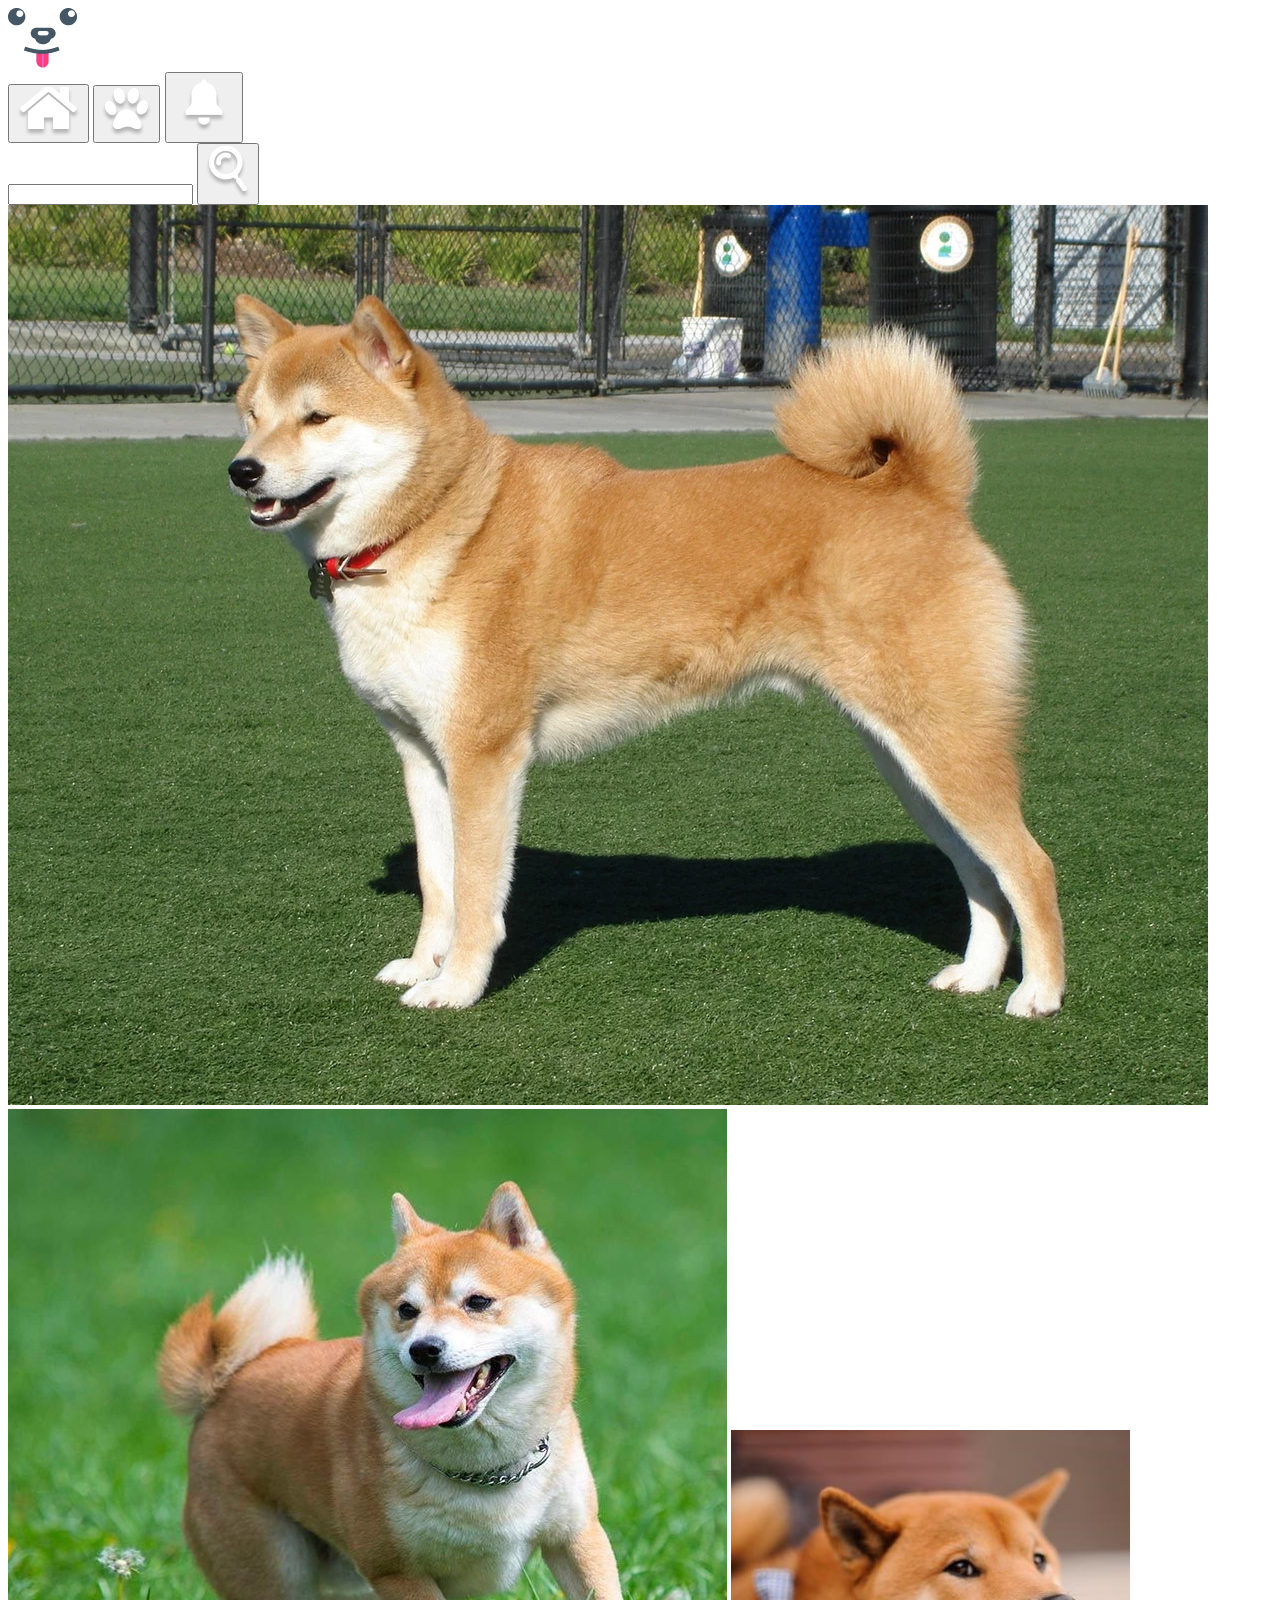
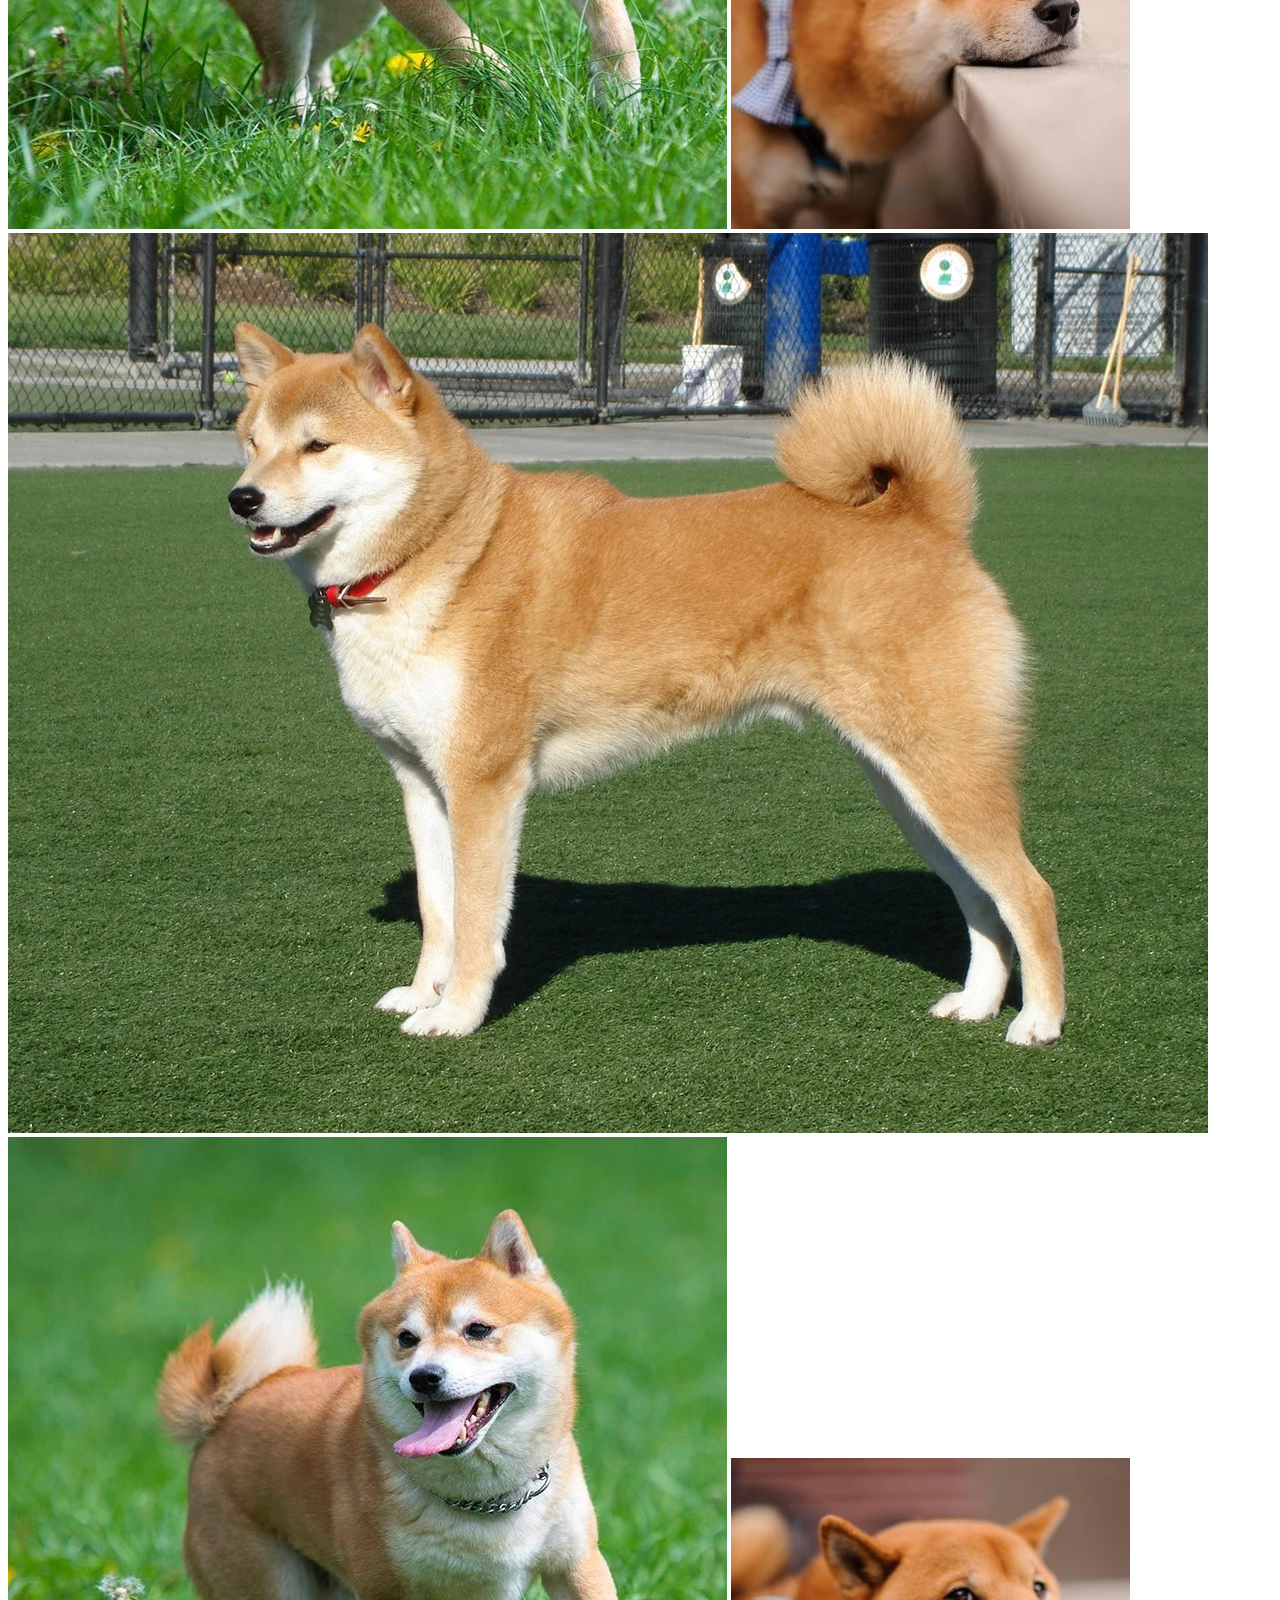
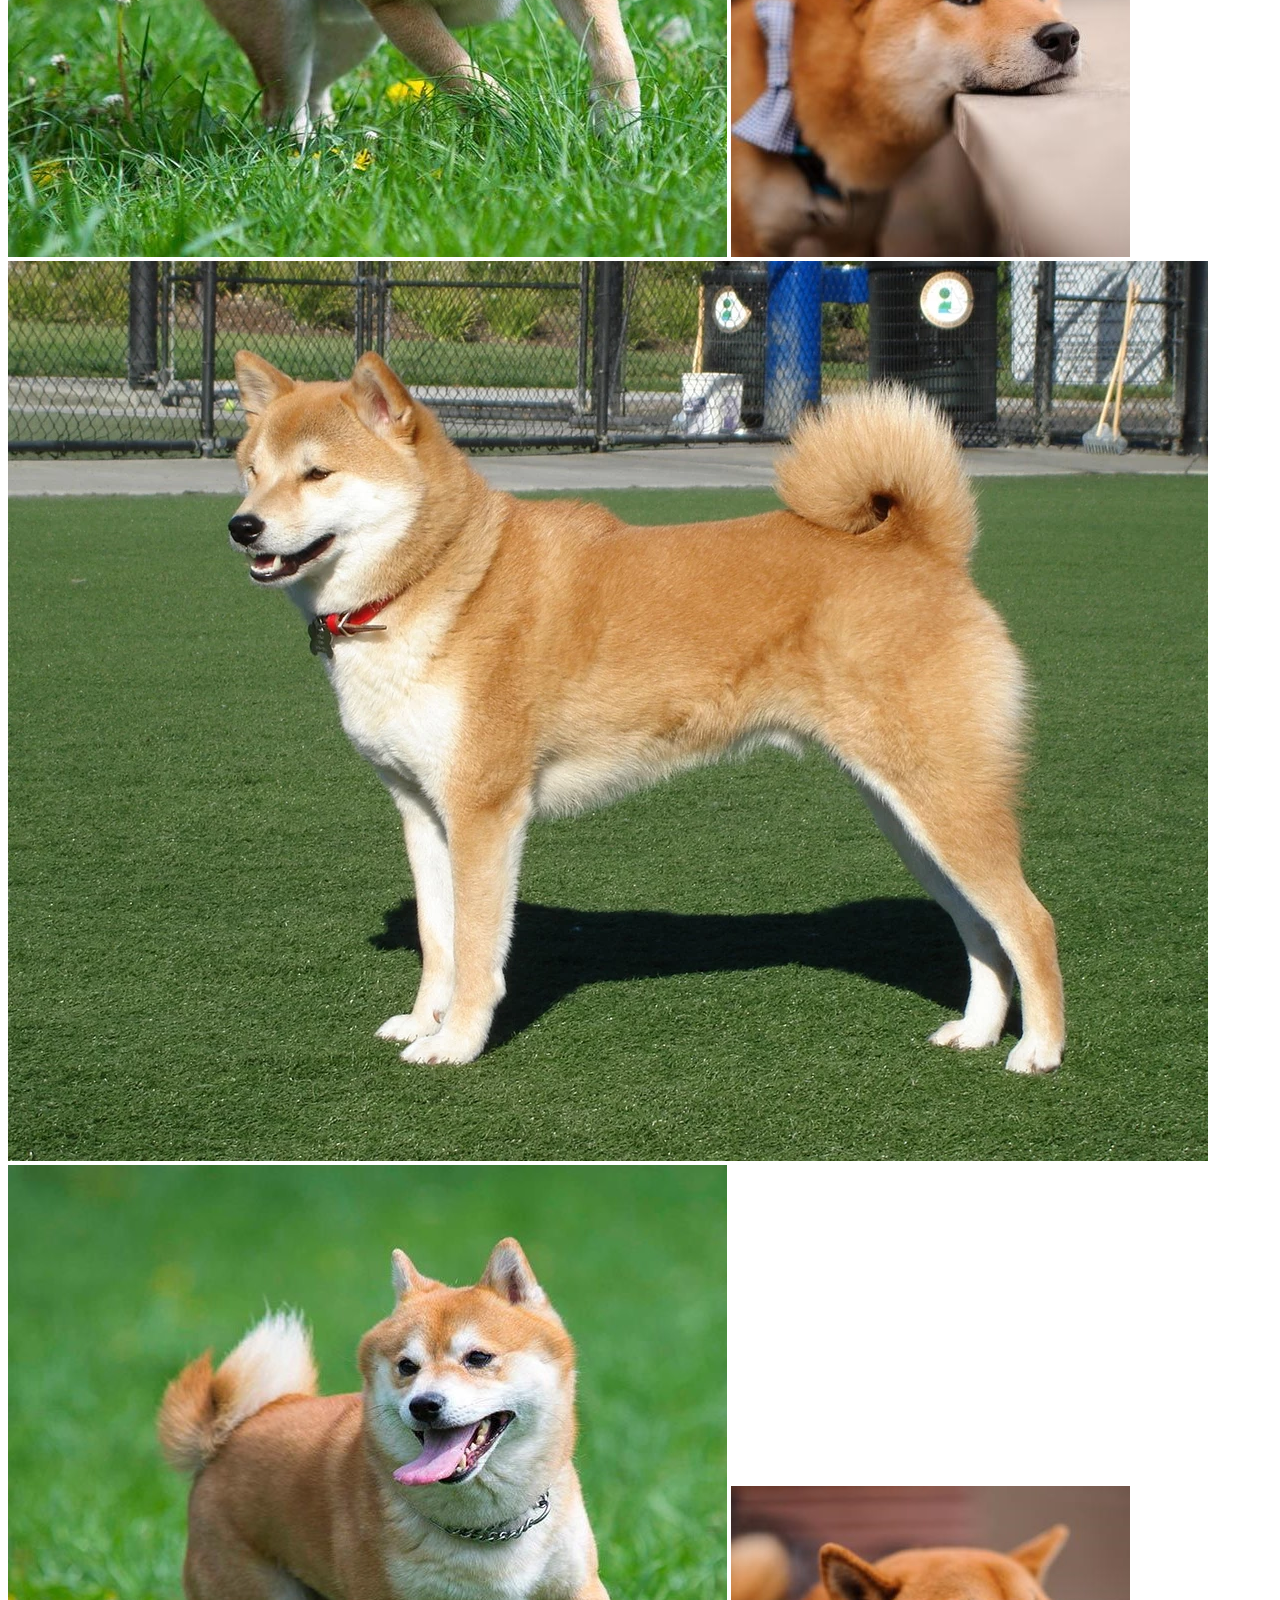
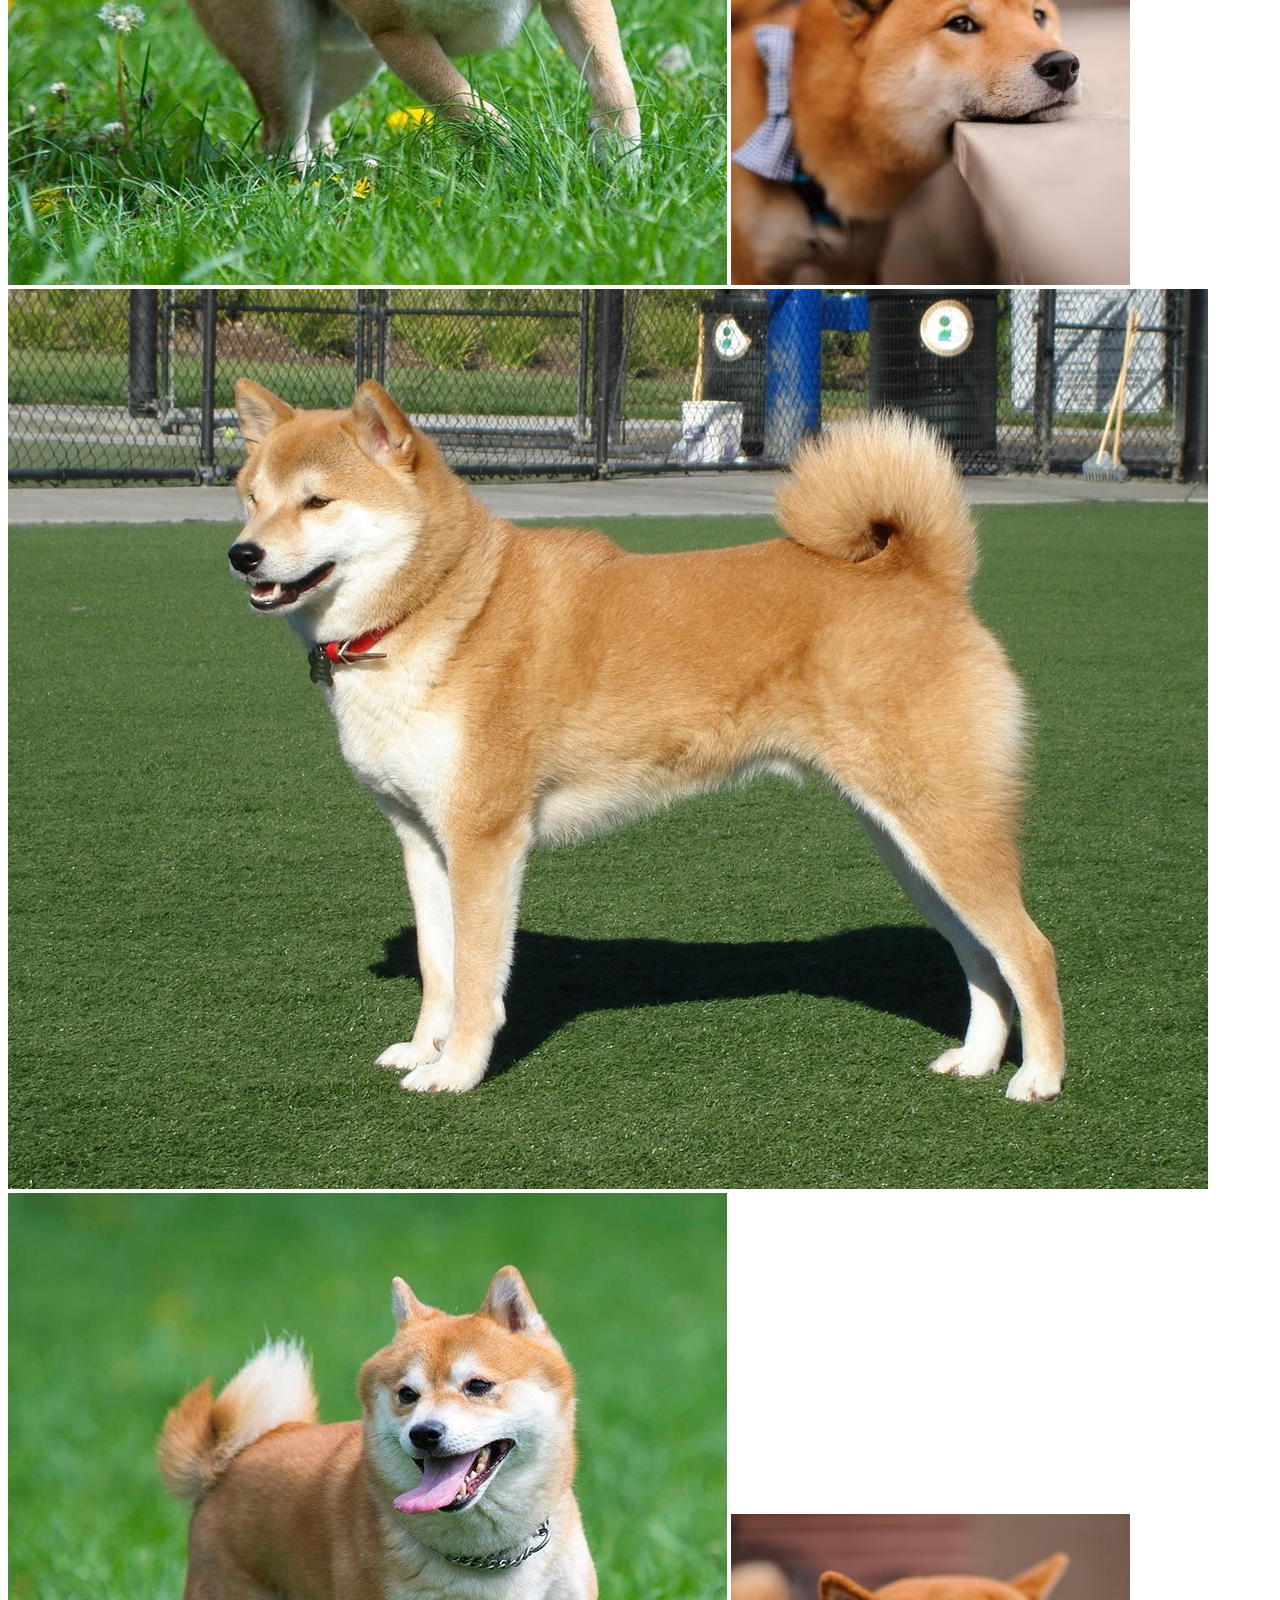
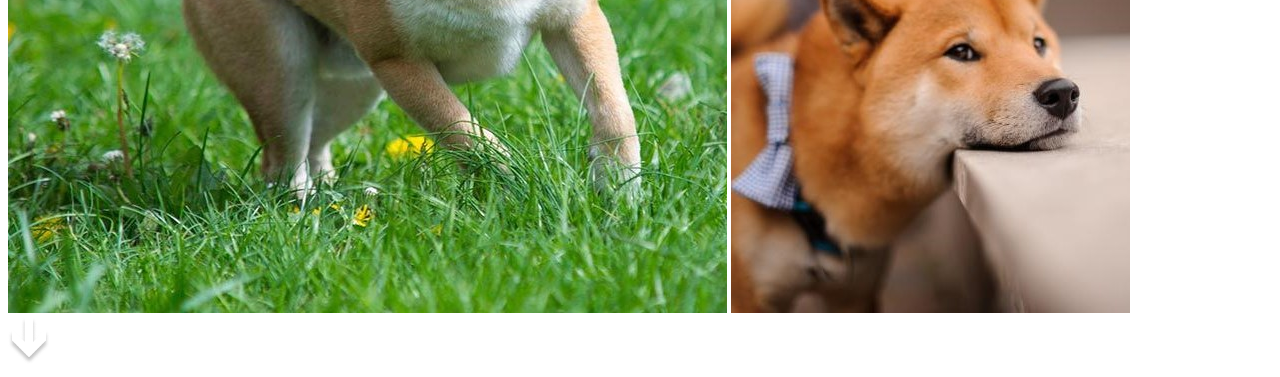
==== root/HTMLS/busqueda.html @ 41789c1d "agrego busqueda" ====
<!DOCTYPE html>
<html lang="en">
<head>
    <meta charset="UTF-8">
    <meta http-equiv="X-UA-Compatible" content="IE=edge">
    <meta name="viewport" content="width=device-width, initial-scale=1.0">
    <link rel="stylesheet" href="\root\Styles\styles_busqueda.css">
    <title>Paw-some!</title>

    <link rel="preconnect" href="https://fonts.googleapis.com">
    <link rel="preconnect" href="https://fonts.gstatic.com" crossorigin>
    <link href="https://fonts.googleapis.com/css2?family=Oswald&display=swap" rel="stylesheet">
</head>
    <body>
    <header>
        <img src="\root\IMG\logo pequenio.png" alt="logo paw-some!" id="logo-pawsome">

        <nav>
            <button> <img src="\root\IMG\logo casita.png" alt="perfil"> </button>
            <button> <img src="\root\IMG\logo huella.png" alt="explorar"> </button>
            <button> <img src="\root\IMG\logo notificacion.png" alt="notificaciones"> </button>
        </nav>
    </header>

    <main>

        <section id="tarjeta-resultado-busqueda">

            <section id="busqueda">
                <input type="text">
                <button><img src="\root\IMG\logo lupa.png" alt="buscar"></button>
            </section>
            
            <div class="foto-publicada-busqueda" >
                 <img src="\root\IMG\foto-publicada-perfil1.jpg" alt="">
                 <img src="\root\IMG\foto-publicada-perfil2.jpg" alt="">
                 <img src="\root\IMG\foto-publicada-perfil3.jpg" alt="">
            </div>

            <div class="foto-publicada-busqueda">
                <img src="\root\IMG\foto-publicada-perfil1.jpg" alt="">
                <img src="\root\IMG\foto-publicada-perfil2.jpg" alt="" id="foto-grande">
                <img src="\root\IMG\foto-publicada-perfil3.jpg" alt="">
            </div>

            <div class="foto-publicada-busqueda">
                <img src="\root\IMG\foto-publicada-perfil1.jpg" alt="">
                <img src="\root\IMG\foto-publicada-perfil2.jpg" alt="">
                <img src="\root\IMG\foto-publicada-perfil3.jpg" alt="">
            </div>

            <div class="foto-publicada-busqueda">
                <img src="\root\IMG\foto-publicada-perfil1.jpg" alt="">
                <img src="\root\IMG\foto-publicada-perfil2.jpg" alt="">
                <img src="\root\IMG\foto-publicada-perfil3.jpg" alt="">
            </div>
            
        </section>
        
    </main>

    <footer>
        <img src="\root\IMG\logo flecha.png" alt="">
    </footer>




</body>
</html>
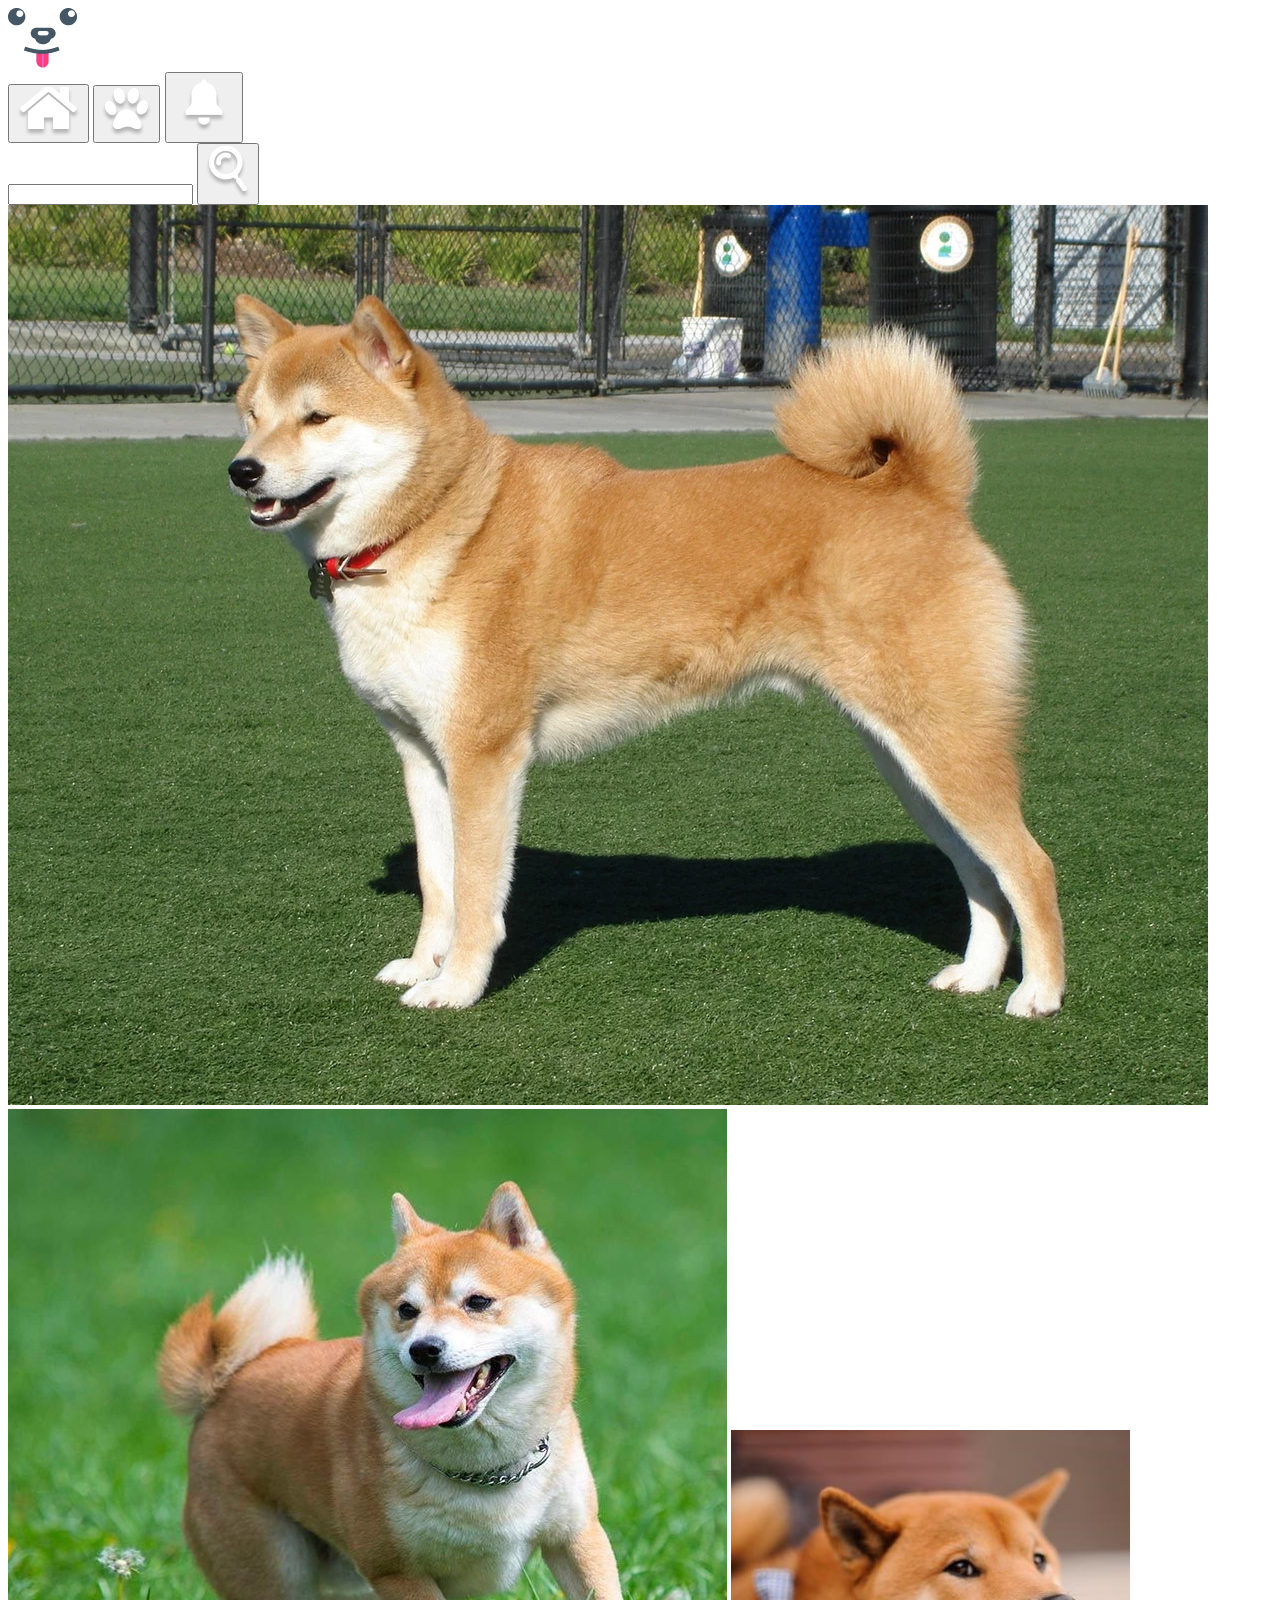
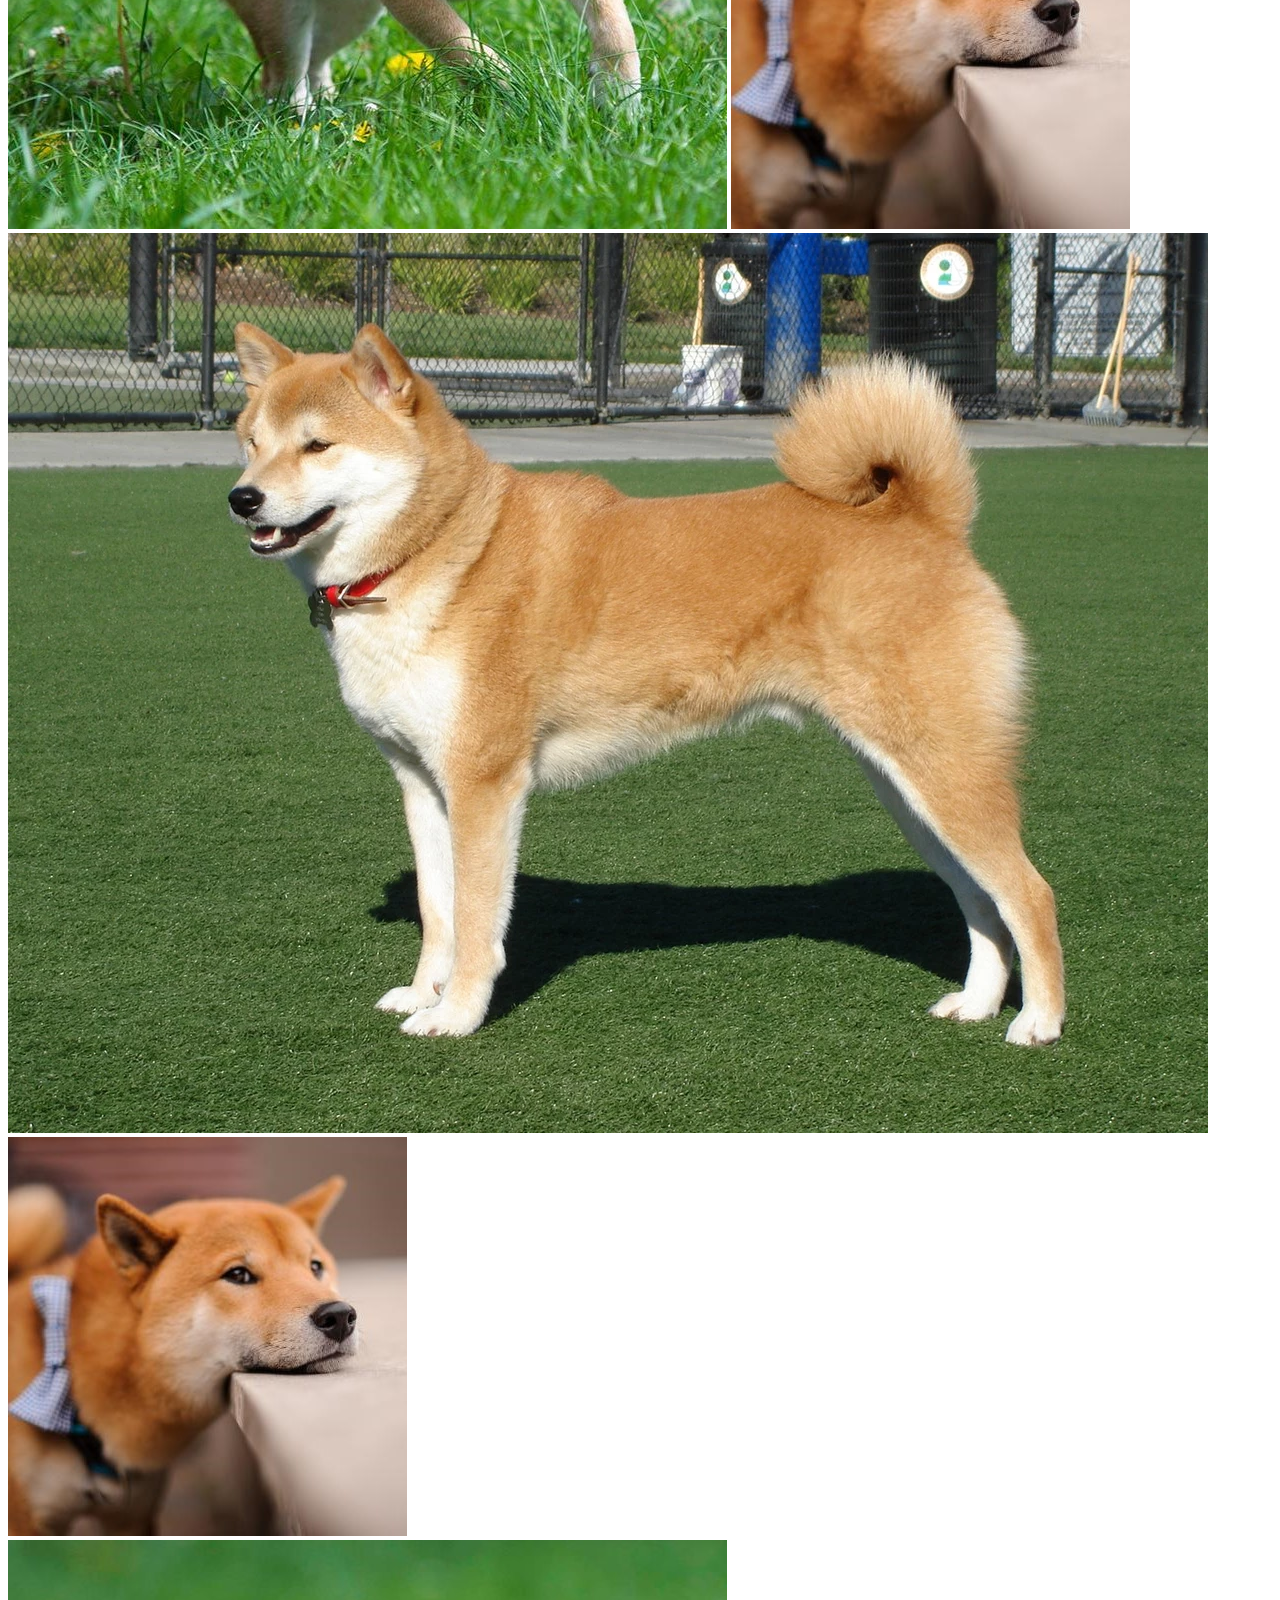
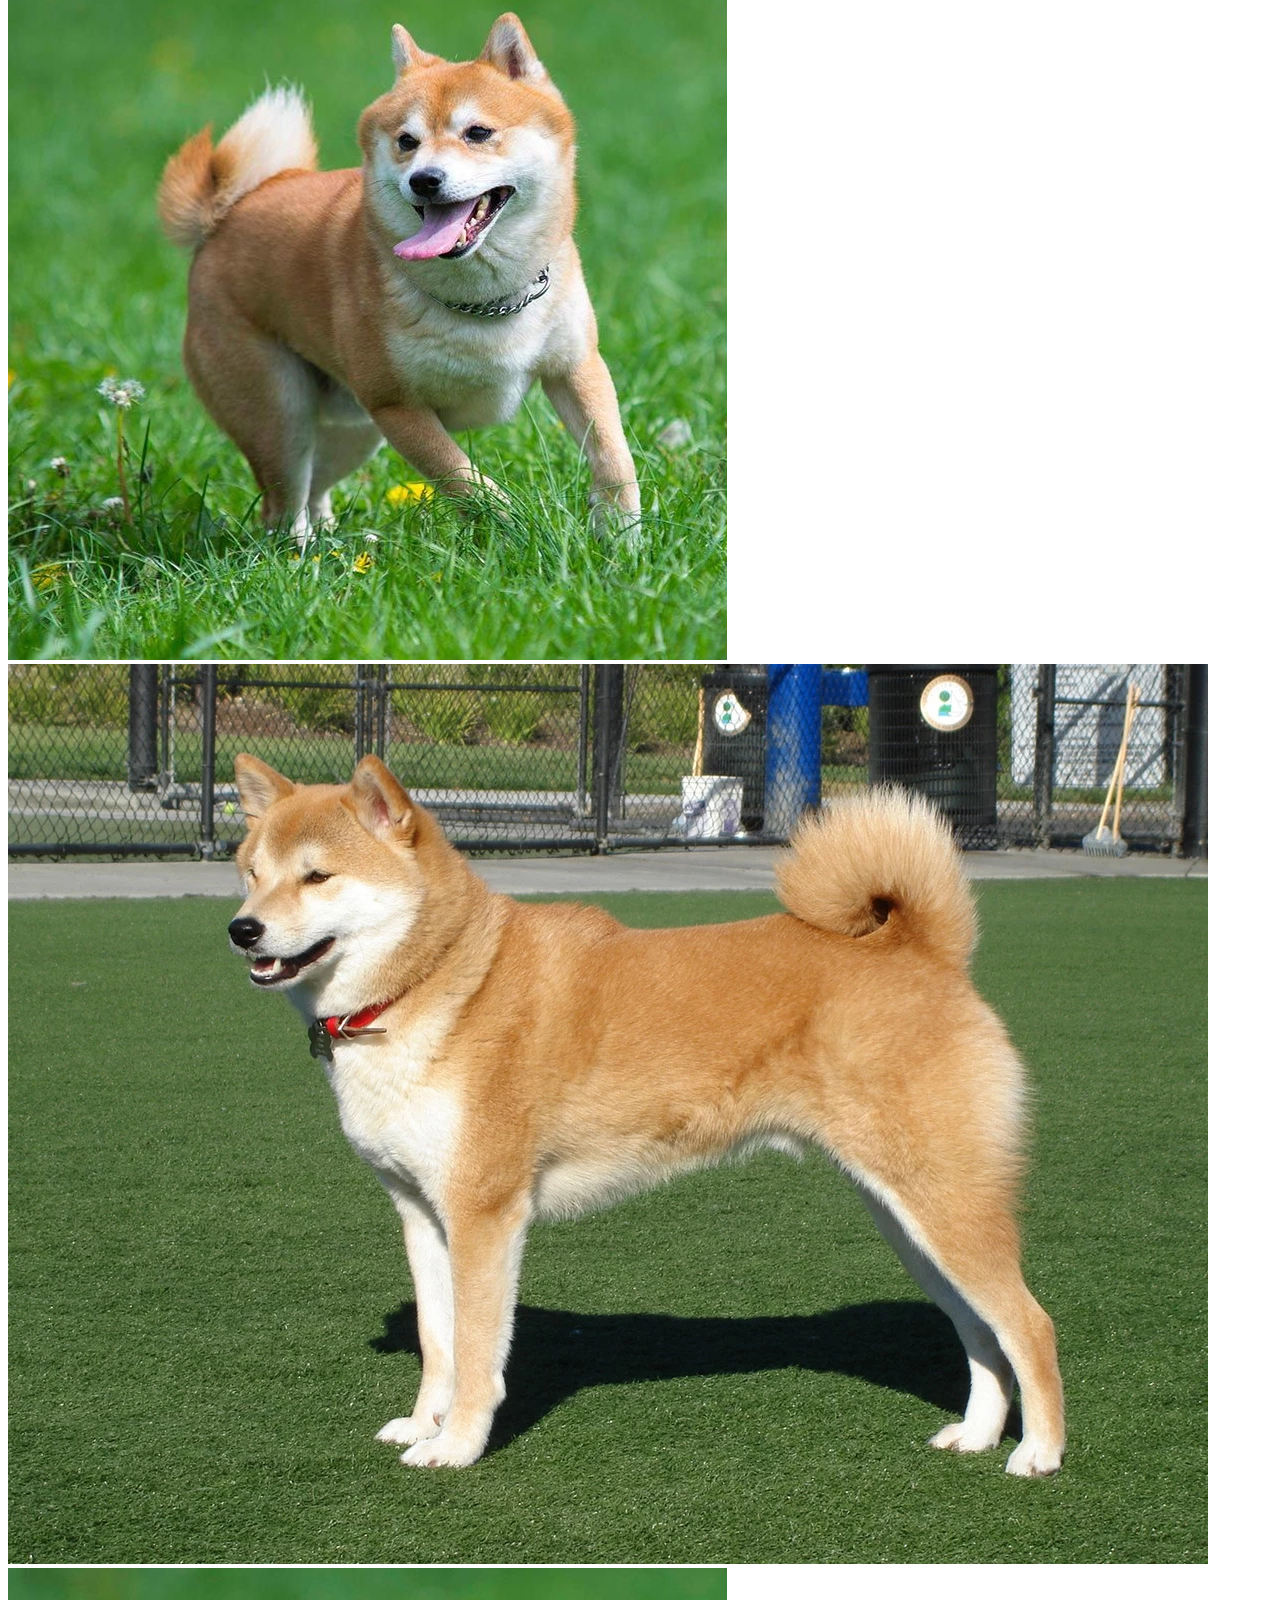
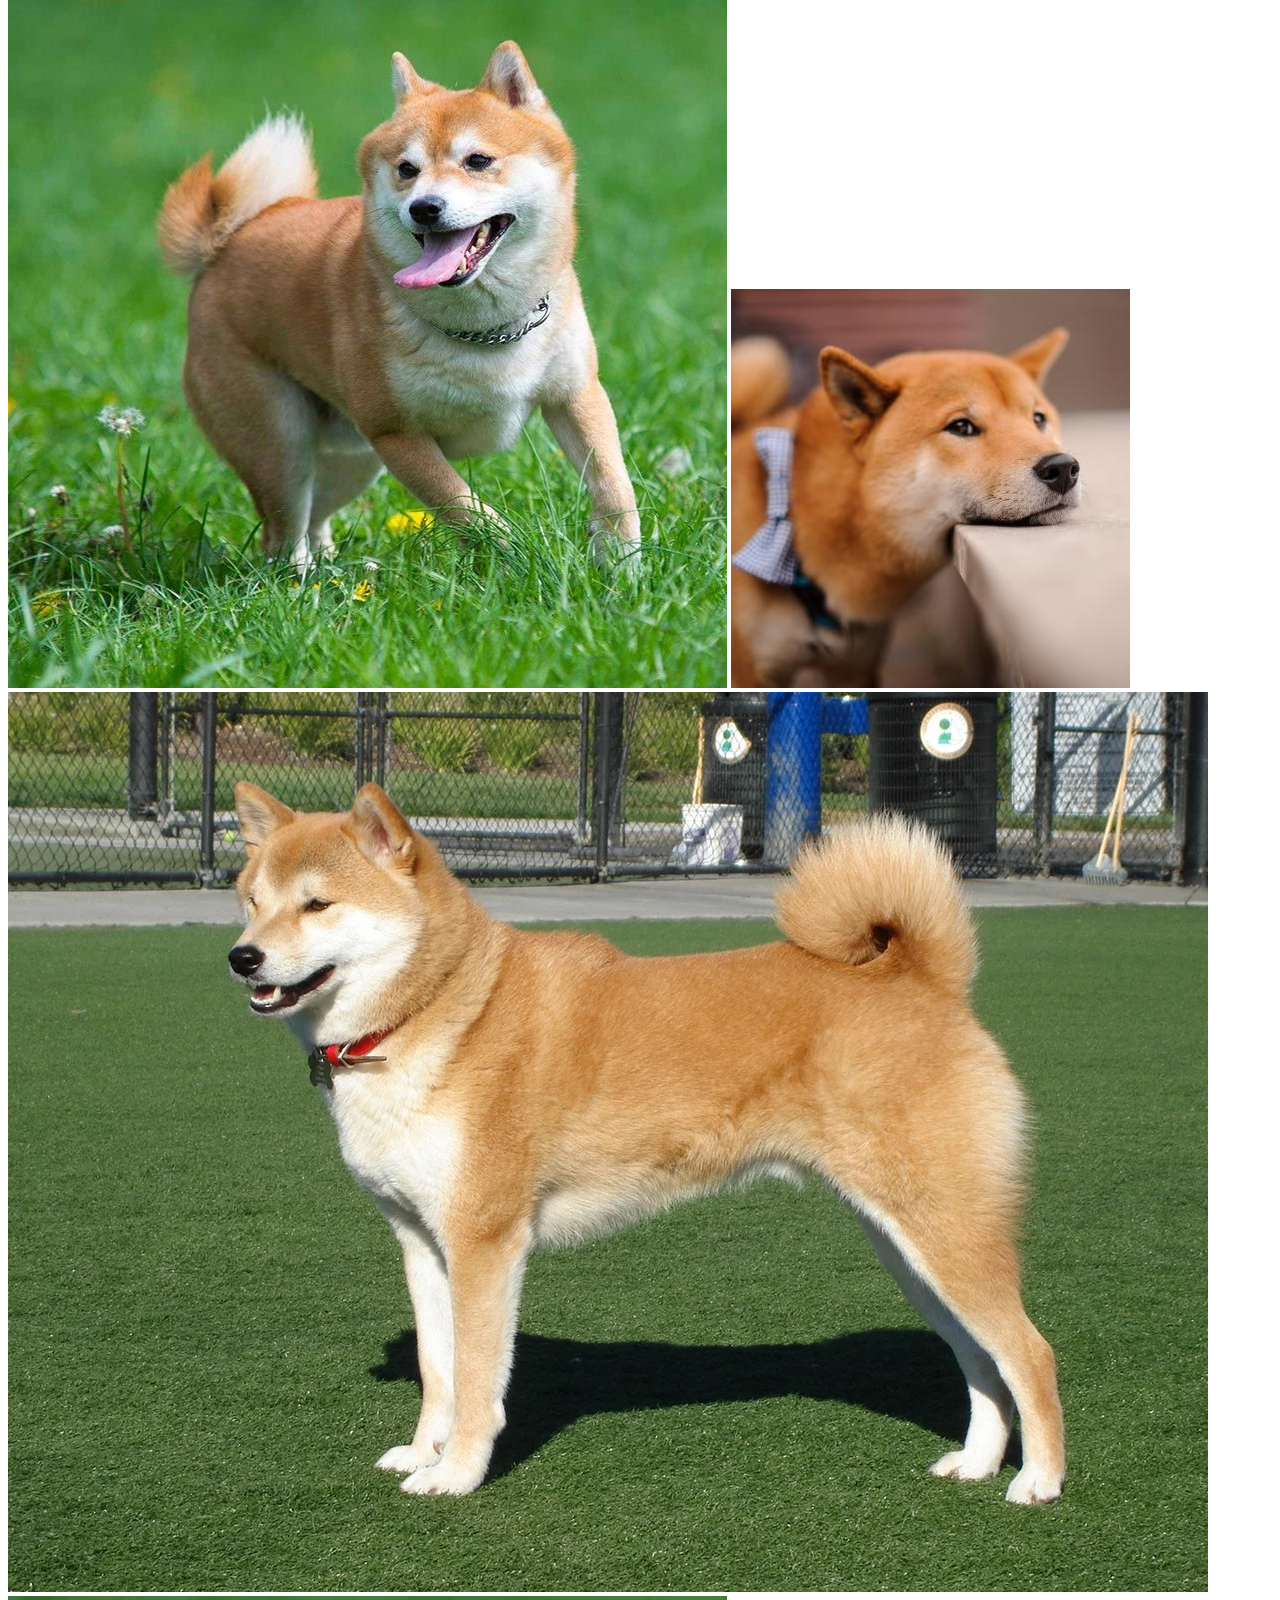
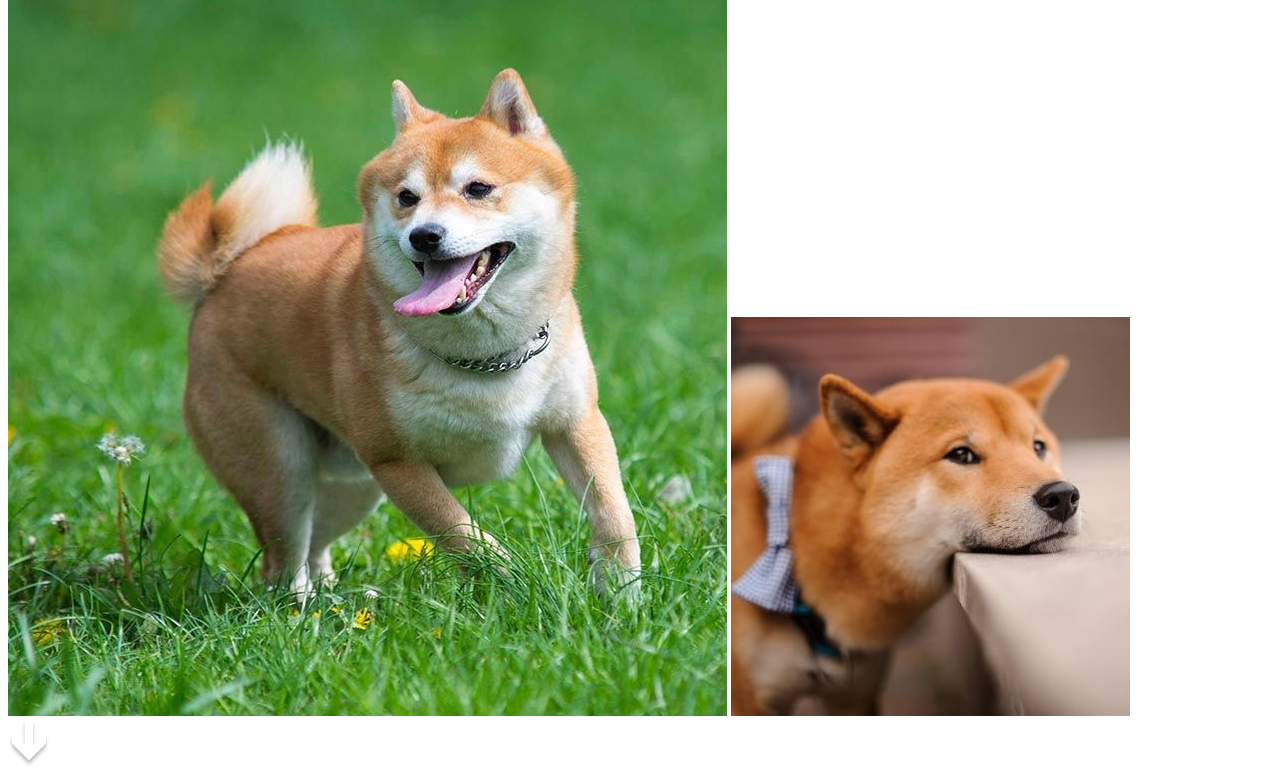
==== commit 3e4da9de: "subiendo arreglos de distribucion" ====
--- a/root/HTMLS/busqueda.html
+++ b/root/HTMLS/busqueda.html
@@ -38,9 +38,13 @@
             </div>
 
             <div class="foto-publicada-busqueda">
-                <img src="\root\IMG\foto-publicada-perfil1.jpg" alt="">
+                <div id="divparticular">
+                    <img src="\root\IMG\foto-publicada-perfil1.jpg" alt="">
+                    <img src="\root\IMG\foto-publicada-perfil3.jpg" alt="">
+                </div>
+
                 <img src="\root\IMG\foto-publicada-perfil2.jpg" alt="" id="foto-grande">
-                <img src="\root\IMG\foto-publicada-perfil3.jpg" alt="">
+
             </div>
 
             <div class="foto-publicada-busqueda">
